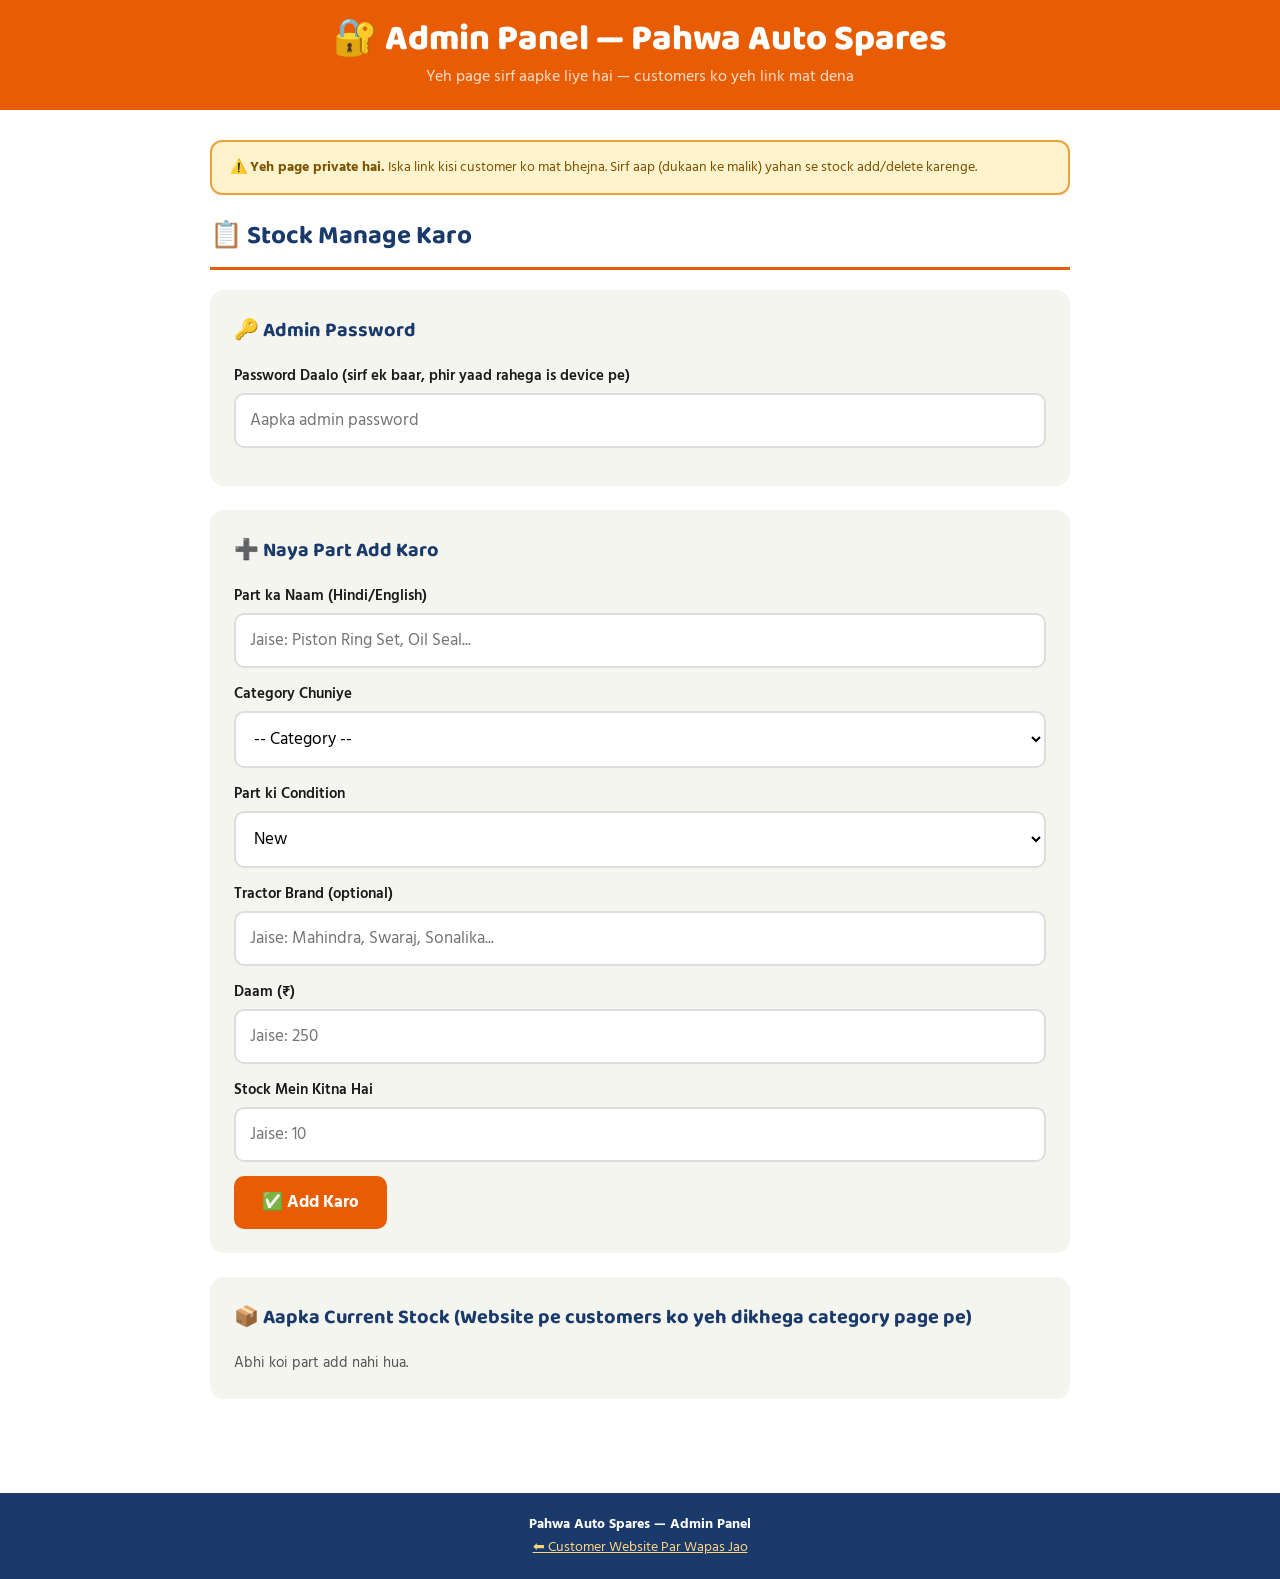
==== admin.html @ e1d3369c "Add files via upload" ====
<!DOCTYPE html>
<html lang="en">
<head>
<meta charset="UTF-8">
<meta name="viewport" content="width=device-width, initial-scale=1.0">
<title>Admin - Stock Manage Karo (Pahwa Auto Spares)</title>
<link href="https://fonts.googleapis.com/css2?family=Baloo+2:wght@400;600;800&family=Hind:wght@400;500;600&display=swap" rel="stylesheet">
<link rel="stylesheet" href="style.css">
<style>
  .form-card { background: var(--gray); border-radius: 14px; padding: 24px; margin-bottom: 24px; }
  .form-card h3 { color: var(--blue); font-size: 20px; margin-bottom: 18px; }
  .btn-add { background: var(--orange); color: white; border: none; border-radius: 10px; padding: 13px 28px; font-size: 17px; font-family: 'Hind', sans-serif; font-weight: 700; cursor: pointer; transition: background 0.2s; }
  .btn-add:hover { background: var(--orange-dark); }
  .btn-del { background: #E53E3E; color: white; border: none; border-radius: 6px; padding: 5px 12px; font-size: 13px; cursor: pointer; font-family: 'Hind', sans-serif; font-weight: 600; }
  .manage-list { margin-top: 14px; }
  .manage-item { background: white; border-radius: 10px; padding: 12px 16px; margin-bottom: 8px; display: flex; justify-content: space-between; align-items: center; border: 1px solid var(--border); flex-wrap: wrap; gap: 8px; font-size: 15px; }
  .manage-item .mname { font-weight: 600; color: var(--text); }
  .manage-item .mprice { color: var(--orange-dark); font-weight: 700; }
  .success-msg { background: var(--green-light); color: var(--green); border-radius: 8px; padding: 10px 16px; font-weight: 600; font-size: 15px; display: none; margin-top: 10px; }
  .admin-warning { background: #FFF3CD; border: 2px solid #E8A33D; border-radius: 12px; padding: 14px 18px; margin-bottom: 20px; font-size: 14px; color: #7a5200; }
</style>
</head>
<body>

<header>
  <span class="logo-text">🔐 Admin Panel — Pahwa Auto Spares</span>
  <div class="logo-sub">Yeh page sirf aapke liye hai — customers ko yeh link mat dena</div>
</header>

<main>
  <div class="admin-warning">
    ⚠️ <strong>Yeh page private hai.</strong> Iska link kisi customer ko mat bhejna. Sirf aap (dukaan ke malik) yahan se stock add/delete karenge.
  </div>

  <h2 class="sec-title">📋 Stock Manage Karo</h2>

  <div class="form-card">
    <h3>🔑 Admin Password</h3>
    <div class="form-row">
      <label>Password Daalo (sirf ek baar, phir yaad rahega is device pe)</label>
      <input type="password" id="pAdminPass" placeholder="Aapka admin password" />
    </div>
    <div id="passStatus" style="font-size:14px;color:var(--text-muted);"></div>
  </div>

  <div class="form-card">
    <h3>➕ Naya Part Add Karo</h3>
    <div class="form-row">
      <label>Part ka Naam (Hindi/English)</label>
      <input type="text" id="pName" placeholder="Jaise: Piston Ring Set, Oil Seal..." />
    </div>
    <div class="form-row">
      <label>Category Chuniye</label>
      <select id="pCat" onchange="toggleImageField()">
        <option value="">-- Category --</option>
        <option>Engine Parts</option>
        <option>Seals & Gaskets</option>
        <option>Tractor Accessories</option>
        <option>Engine Oils</option>
      </select>
    </div>
    <div class="form-row" id="imageFieldRow" style="display:none;">
      <label>Oil Ki Photo (optional, par customer ko achha lagega)</label>
      <input type="file" id="pImage" accept="image/*" onchange="previewImage(event)" />
      <div id="imagePreviewBox" style="margin-top:10px;"></div>
    </div>
    <div class="form-row">
      <label>Part ki Condition</label>
      <select id="pCond">
        <option value="new">New</option>
        <option value="old">Old / Used</option>
      </select>
    </div>
    <div class="form-row">
      <label>Tractor Brand (optional)</label>
      <input type="text" id="pBrand" placeholder="Jaise: Mahindra, Swaraj, Sonalika..." />
    </div>
    <div class="form-row">
      <label>Daam (₹)</label>
      <input type="number" id="pPrice" placeholder="Jaise: 250" />
    </div>
    <div class="form-row">
      <label>Stock Mein Kitna Hai</label>
      <input type="number" id="pStock" placeholder="Jaise: 10" />
    </div>
    <button class="btn-add" onclick="addProduct()">✅ Add Karo</button>
    <div class="success-msg" id="addMsg">✅ Part successfully add ho gaya!</div>
  </div>

  <div class="form-card">
    <h3>📦 Aapka Current Stock (Website pe customers ko yeh dikhega category page pe)</h3>
    <div class="manage-list" id="manageList">
      <p style="color:var(--text-muted); font-size:15px;">Abhi koi part add nahi hua. Upar se add karo.</p>
    </div>
  </div>
</main>

<footer>
  <strong>Pahwa Auto Spares — Admin Panel</strong><br>
  <a href="index.html" style="color:#FFD580;">⬅ Customer Website Par Wapas Jao</a>
</footer>

<script>
const PASS_KEY = 'pahwa_admin_pass';

function getPassword() {
  return sessionStorage.getItem(PASS_KEY) || '';
}

document.getElementById('pAdminPass').value = getPassword();
document.getElementById('pAdminPass').addEventListener('input', (e) => {
  sessionStorage.setItem(PASS_KEY, e.target.value);
});

async function getProducts() {
  try {
    const res = await fetch('products.json?_=' + Date.now());
    if (!res.ok) return [];
    const data = await res.json();
    return data.products || [];
  } catch (e) {
    return [];
  }
}

async function callApi(action, payload) {
  const password = getPassword();
  if (!password) {
    alert('Pehle upar password daalo.');
    throw new Error('no password');
  }
  const res = await fetch('/api/products', {
    method: 'POST',
    headers: { 'Content-Type': 'application/json' },
    body: JSON.stringify({ password, action, ...payload }),
  });
  const data = await res.json();
  if (!res.ok) {
    throw new Error(data.error || 'Kuch galat ho gaya');
  }
  return data;
}

let currentImageData = null;

function toggleImageField() {
  const cat = document.getElementById('pCat').value;
  const row = document.getElementById('imageFieldRow');
  row.style.display = (cat === 'Engine Oils') ? 'block' : 'none';
}

function previewImage(event) {
  const file = event.target.files[0];
  if (!file) { currentImageData = null; return; }
  const reader = new FileReader();
  reader.onload = function(e) {
    currentImageData = e.target.result;
    document.getElementById('imagePreviewBox').innerHTML =
      `<img src="${currentImageData}" style="max-width:140px; max-height:140px; border-radius:8px; border:2px solid var(--border);">`;
  };
  reader.readAsDataURL(file);
}

async function addProduct() {
  const name = document.getElementById('pName').value.trim();
  const cat = document.getElementById('pCat').value;
  const cond = document.getElementById('pCond').value;
  const brand = document.getElementById('pBrand').value.trim();
  const price = document.getElementById('pPrice').value;
  const stock = document.getElementById('pStock').value;
  if (!name || !cat) { alert('Naam aur category zaroori hai!'); return; }

  const newProduct = { name, cat, cond, brand, price, stock };
  if (cat === 'Engine Oils' && currentImageData) {
    newProduct.image = currentImageData;
  }

  const btn = document.querySelector('.btn-add');
  btn.disabled = true;
  btn.textContent = '⏳ Save ho raha hai...';
  try {
    await callApi('add', { product: newProduct });
    document.getElementById('pName').value = '';
    document.getElementById('pBrand').value = '';
    document.getElementById('pPrice').value = '';
    document.getElementById('pStock').value = '';
    document.getElementById('pCat').value = '';
    document.getElementById('imageFieldRow').style.display = 'none';
    document.getElementById('imagePreviewBox').innerHTML = '';
    currentImageData = null;
    const msg = document.getElementById('addMsg');
    msg.textContent = '✅ Part successfully add ho gaya! (Website par ~30-60 second me dikhega)';
    msg.style.display = 'block';
    setTimeout(() => msg.style.display = 'none', 4000);
    renderManageList();
  } catch (err) {
    alert('❌ ' + err.message);
  } finally {
    btn.disabled = false;
    btn.textContent = '✅ Add Karo';
  }
}

async function renderManageList() {
  const el = document.getElementById('manageList');
  el.innerHTML = '<p style="color:var(--text-muted);font-size:15px;">⏳ Loading...</p>';
  const products = await getProducts();
  if (products.length === 0) {
    el.innerHTML = '<p style="color:var(--text-muted);font-size:15px;">Abhi koi part add nahi hua.</p>';
    return;
  }
  el.innerHTML = [...products].reverse().map(p => `
    <div class="manage-item">
      <div style="display:flex; align-items:center; gap:10px;">
        ${p.image ? `<img src="${p.image}" style="width:44px;height:44px;object-fit:contain;border-radius:6px;border:1px solid var(--border);background:white;">` : ''}
        <div>
          <div class="mname">${p.name} <span style="font-size:12px;background:${p.cond==='new'?'var(--green-light)':'#FFF8E1'};color:${p.cond==='new'?'var(--green)':'#B8860B'};padding:2px 8px;border-radius:10px;font-weight:600;">${p.cond==='new'?'New':'Old'}</span></div>
          <div style="font-size:13px;color:var(--text-muted);">${p.cat}${p.brand?' • '+p.brand:''} • Stock: ${p.stock||'?'}</div>
        </div>
      </div>
      <div style="display:flex;align-items:center;gap:10px;">
        <span class="mprice">${p.price?'₹'+Number(p.price).toLocaleString('en-IN'):'—'}</span>
        <button class="btn-del" onclick="deleteProduct(${p.id})">🗑 Delete</button>
      </div>
    </div>
  `).join('');
}

async function deleteProduct(id) {
  if (!confirm('Kya aap is part ko delete karna chahte hain?')) return;
  try {
    await callApi('delete', { id });
    renderManageList();
  } catch (err) {
    alert('❌ ' + err.message);
  }
}

renderManageList();
</script>
</body>
</html>
---- style.css ----
* { margin: 0; padding: 0; box-sizing: border-box; }
:root {
  --orange: #E85D04;
  --orange-dark: #C84B02;
  --orange-light: #FFF3EC;
  --blue: #1A3A6B;
  --blue-light: #EEF3FB;
  --green: #1B7A3A;
  --green-light: #E8F7EE;
  --gray: #F5F5F0;
  --text: #1a1a1a;
  --text-muted: #555;
  --border: #ddd;
  --white: #ffffff;
}
body { font-family: 'Hind', sans-serif; font-size: 18px; color: var(--text); background: #fff; }
h1, h2, h3, .logo-text { font-family: 'Baloo 2', cursive; }

/* TOP BAR */
.top-bar { background: var(--blue); color: white; padding: 8px 20px; display: flex; justify-content: space-between; align-items: center; flex-wrap: wrap; gap: 8px; font-size: 15px; }
.top-bar a { color: #FFD580; text-decoration: none; font-weight: 600; }

/* HEADER */
header { background: var(--orange); padding: 20px; text-align: center; }
.logo-text { font-size: 36px; color: white; font-weight: 800; line-height: 1.1; text-decoration:none; display:block; }
.logo-sub { color: #FFE0CC; font-size: 16px; margin-top: 4px; }
.header-badge { display: inline-block; background: var(--blue); color: white; padding: 5px 18px; border-radius: 30px; font-size: 14px; margin-top: 10px; font-weight: 600; }

/* NAV */
nav { background: var(--blue); display: flex; flex-wrap: wrap; justify-content: center; gap: 4px; padding: 10px 20px; }
nav a { color: white; text-decoration: none; padding: 10px 18px; border-radius: 8px; font-size: 16px; font-weight: 500; transition: background 0.2s; }
nav a:hover, nav a.active { background: var(--orange); }

main { padding: 30px 20px; max-width: 900px; margin: 0 auto; min-height: 50vh; }

/* HERO (home) */
.hero { background: var(--orange-light); border: 2px solid var(--orange); border-radius: 16px; padding: 30px; text-align: center; margin-bottom: 30px; }
.hero h2 { font-size: 28px; color: var(--orange-dark); margin-bottom: 10px; }
.hero p { font-size: 18px; color: var(--text-muted); line-height: 1.6; }

/* QUICK BUTTONS */
.quick-grid { display: grid; grid-template-columns: repeat(auto-fit, minmax(180px, 1fr)); gap: 16px; margin-bottom: 30px; }
.quick-btn { background: var(--blue); color: white; border: none; border-radius: 14px; padding: 22px 14px; font-size: 17px; font-family: 'Hind', sans-serif; font-weight: 600; cursor: pointer; text-align: center; line-height: 1.4; transition: transform 0.15s, background 0.15s; text-decoration:none; display:block; }
.quick-btn:hover { background: var(--orange); transform: scale(1.03); }
.quick-btn .icon { font-size: 30px; display: block; margin-bottom: 8px; }

/* INFO BOXES */
.info-grid { display: grid; grid-template-columns: repeat(auto-fit, minmax(200px, 1fr)); gap: 16px; }
.info-box { background: var(--gray); border-radius: 14px; padding: 20px; border-left: 5px solid var(--orange); }
.info-box h3 { font-size: 17px; margin-bottom: 6px; color: var(--blue); }
.info-box p { font-size: 15px; color: var(--text-muted); line-height: 1.5; }

/* SECTION TITLE */
.sec-title { font-size: 26px; color: var(--blue); margin-bottom: 20px; padding-bottom: 10px; border-bottom: 3px solid var(--orange); }
.back-link { display:inline-block; margin-bottom:20px; color: var(--blue); font-weight:600; text-decoration:none; font-size:15px; }
.back-link:hover { text-decoration:underline; }

/* PRODUCT GRID (category list page) */
.cat-grid { display: grid; grid-template-columns: repeat(auto-fit, minmax(200px, 1fr)); gap: 16px; margin-bottom: 30px; }
.cat-card { background: white; border: 2px solid var(--border); border-radius: 14px; padding: 20px; transition: border-color 0.2s, transform 0.15s; text-align: center; text-decoration:none; display:block; }
.cat-card:hover { border-color: var(--orange); transform: translateY(-2px); }
.cat-card .icon { font-size: 36px; margin-bottom: 10px; display: block; }
.cat-card h3 { font-size: 16px; color: var(--blue); font-weight: 600; }

/* PRODUCT LIST (category page) */
.product-list { background: var(--gray); border-radius: 14px; padding: 20px; min-height: 80px; }
.product-item { background: white; border-radius: 10px; padding: 14px 16px; margin-bottom: 10px; display: flex; justify-content: space-between; align-items: center; border: 1px solid var(--border); flex-wrap: wrap; gap: 8px; }
.product-item .pname { font-weight: 600; font-size: 16px; }
.product-item .pprice { color: var(--orange-dark); font-weight: 700; font-size: 17px; }
.product-item .pbadge { font-size: 12px; padding: 3px 10px; border-radius: 20px; font-weight: 600; }
.pbadge.new { background: var(--green-light); color: var(--green); }
.pbadge.old { background: #FFF8E1; color: #B8860B; }
.product-item .btn-enquire { background: var(--orange); color: white; border: none; border-radius: 8px; padding: 7px 14px; font-size: 14px; cursor: pointer; font-family: 'Hind', sans-serif; font-weight: 600; }
.product-item .btn-enquire:hover { background: var(--orange-dark); }
.hint-msg { color: var(--text-muted); font-size: 15px; text-align: center; padding: 20px; }

/* OIL/PRODUCT CARD GRID (with images) */
.oil-grid { display: grid; grid-template-columns: repeat(auto-fit, minmax(220px, 1fr)); gap: 18px; }
.oil-card { background: white; border: 2px solid var(--border); border-radius: 14px; overflow: hidden; transition: transform 0.15s, box-shadow 0.15s; }
.oil-card:hover { transform: translateY(-3px); box-shadow: 0 8px 20px rgba(0,0,0,0.1); }
.oil-card-img { width: 100%; height: 160px; background: var(--gray); display: flex; align-items: center; justify-content: center; overflow: hidden; }
.oil-card-img img { width: 100%; height: 100%; object-fit: contain; }
.oil-card-img .img-placeholder { font-size: 48px; color: #ccc; }
.oil-card-body { padding: 14px 16px; }
.oil-card-body .pname { font-weight: 700; font-size: 16px; color: var(--blue); margin-bottom: 4px; display:block; }
.oil-card-body .pbrand { font-size: 13px; color: var(--text-muted); margin-bottom: 8px; display:block; }
.oil-card-footer { display: flex; justify-content: space-between; align-items: center; padding: 0 16px 16px; }

.contact-card { background: var(--blue); color: white; border-radius: 16px; padding: 28px; margin-bottom: 20px; }
.contact-card h3 { font-size: 22px; margin-bottom: 16px; color: #FFD580; }
.contact-row { display: flex; align-items: flex-start; gap: 14px; margin-bottom: 16px; font-size: 17px; }
.contact-row span:first-child { font-size: 24px; min-width: 32px; }
.contact-row a { color: #FFD580; text-decoration: none; }
.contact-row a:hover { text-decoration: underline; }
.map-placeholder { background: var(--blue-light); border: 2px solid var(--blue); border-radius: 14px; padding: 30px; text-align: center; color: var(--blue); font-size: 16px; }
.timing-card { background: var(--green-light); border: 2px solid var(--green); border-radius: 14px; padding: 20px; }
.timing-card h3 { color: var(--green); margin-bottom: 12px; font-size: 19px; }
.timing-row { display: flex; justify-content: space-between; padding: 7px 0; border-bottom: 1px solid #cde8d8; font-size: 16px; }
.timing-row:last-child { border-bottom: none; }
.closed { color: #E53E3E; font-weight: 700; }

/* WHATSAPP FLOAT */
.wa-float { position: fixed; bottom: 24px; right: 24px; background: #25D366; color: white; border: none; border-radius: 50%; width: 60px; height: 60px; font-size: 30px; cursor: pointer; display: flex; align-items: center; justify-content: center; text-decoration: none; box-shadow: 0 4px 14px rgba(0,0,0,0.2); z-index: 999; }
.wa-float:hover { background: #1dbd5a; }

/* FOOTER */
footer { background: var(--blue); color: #ccc; text-align: center; padding: 20px; font-size: 14px; margin-top: 40px; }
footer strong { color: white; }

/* ENQUIRY MODAL */
.modal-overlay { display: none; position: fixed; inset: 0; background: rgba(0,0,0,0.5); z-index: 998; align-items: center; justify-content: center; }
.modal-overlay.show { display: flex; }
.modal-box { background: white; border-radius: 16px; padding: 28px; max-width: 480px; width: 90%; position: relative; }
.modal-box h3 { color: var(--blue); font-size: 22px; margin-bottom: 16px; }
.modal-close { position: absolute; top: 14px; right: 16px; font-size: 24px; background: none; border: none; cursor: pointer; color: var(--text-muted); }
.form-row { margin-bottom: 14px; }
.form-row label { display: block; font-weight: 600; font-size: 15px; color: var(--text); margin-bottom: 5px; }
.form-row input, .form-row select, .form-row textarea {
  width: 100%; padding: 12px 14px; font-size: 17px; font-family: 'Hind', sans-serif;
  border: 2px solid var(--border); border-radius: 10px; background: white;
  outline: none; transition: border-color 0.2s;
}
.form-row input:focus, .form-row select:focus, .form-row textarea:focus { border-color: var(--orange); }
.btn-wa-send { background: #25D366; color: white; border: none; border-radius: 10px; padding: 13px 24px; font-size: 16px; font-family: 'Hind', sans-serif; font-weight: 700; cursor: pointer; width: 100%; margin-top: 10px; }
.btn-wa-send:hover { background: #1dbd5a; }

@media (max-width: 500px) {
  .logo-text { font-size: 26px; }
  nav a { font-size: 14px; padding: 8px 12px; }
  .sec-title { font-size: 21px; }
}

/* DAAM JAANE BUTTON */
.btn-daam {
  background: linear-gradient(135deg, #25D366, #1dbd5a);
  color: white; border: none; border-radius: 10px;
  padding: 9px 16px; font-size: 14px; font-family: 'Hind', sans-serif; font-weight: 700;
  cursor: pointer; display: inline-flex; align-items: center; gap: 6px;
  box-shadow: 0 3px 8px rgba(37,211,102,0.35);
  transition: transform 0.15s, box-shadow 0.15s;
  animation: pulseGlow 2.2s infinite;
}
.btn-daam:hover { transform: scale(1.05); box-shadow: 0 5px 14px rgba(37,211,102,0.5); }
@keyframes pulseGlow {
  0%, 100% { box-shadow: 0 3px 8px rgba(37,211,102,0.35); }
  50% { box-shadow: 0 3px 16px rgba(37,211,102,0.65); }
}
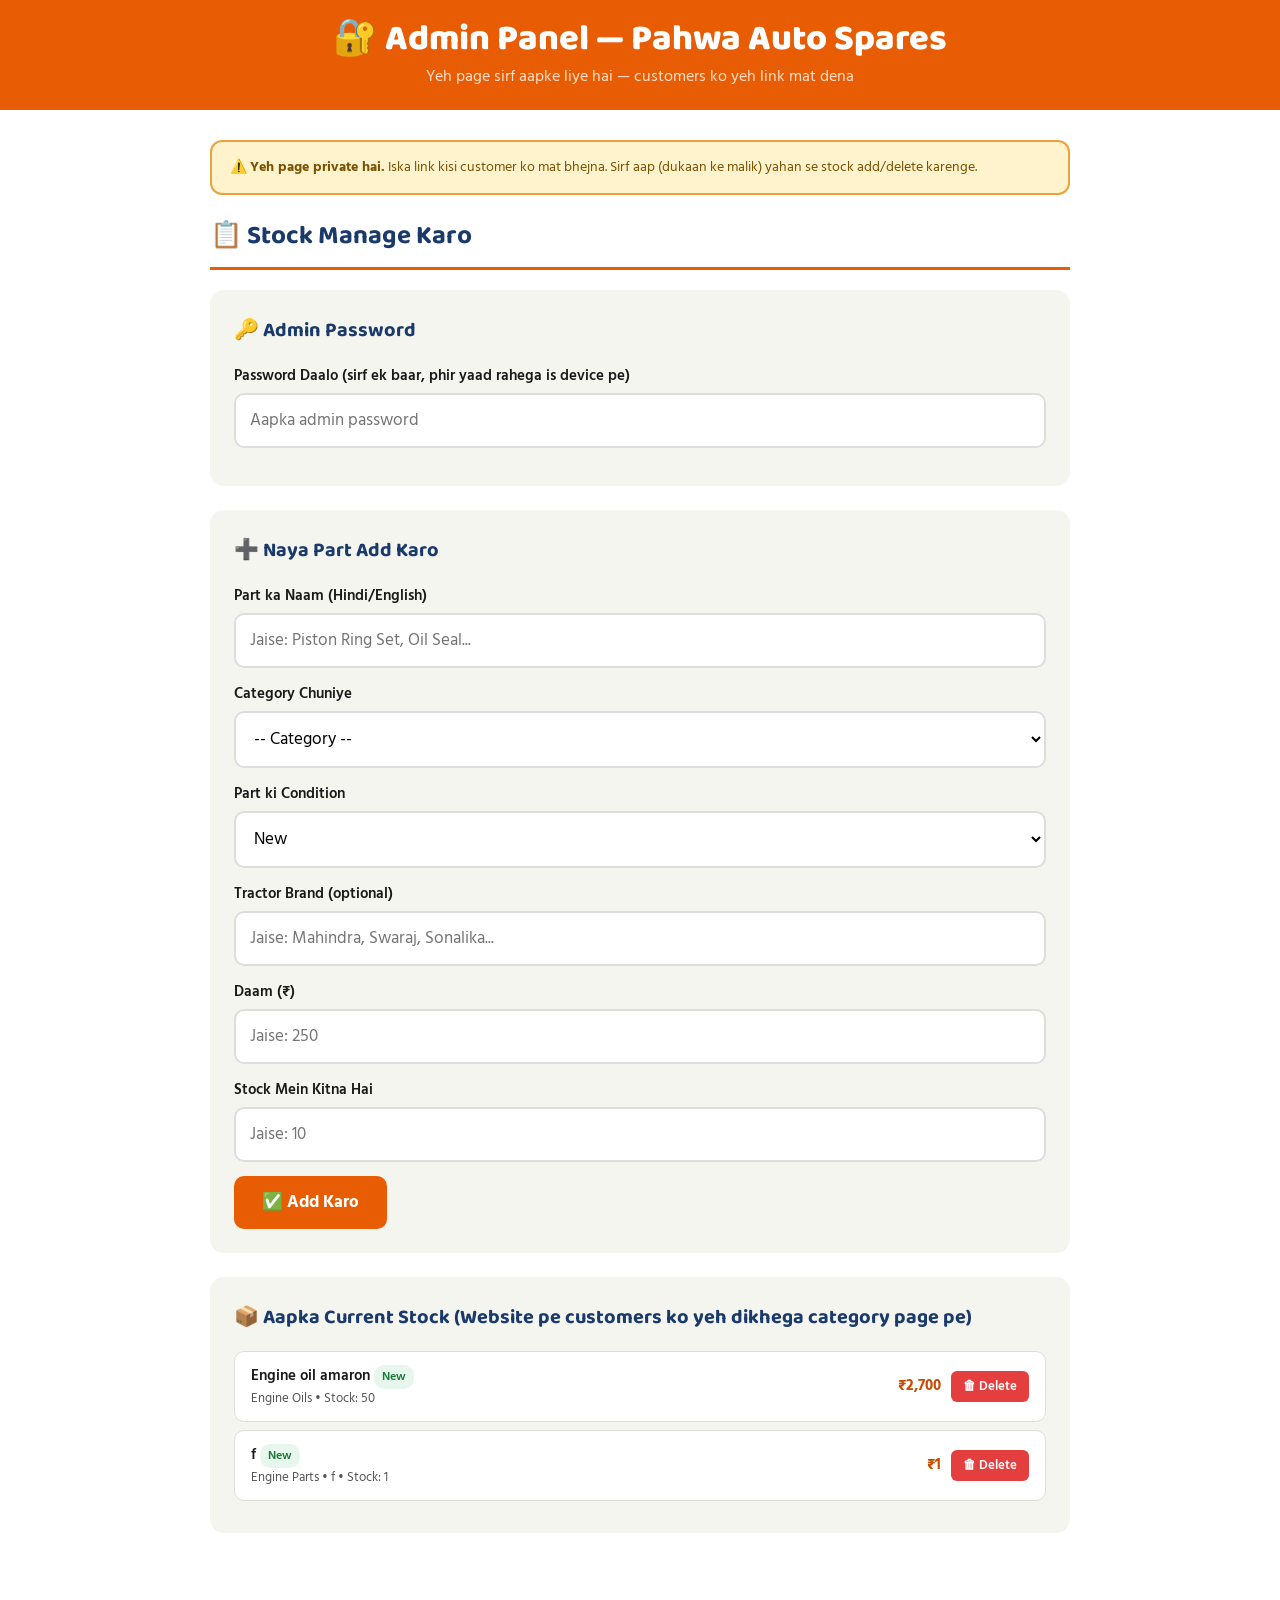
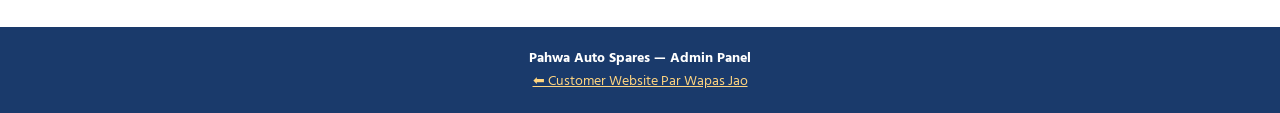
==== commit 5d8c9136: "Update admin.html" ====
--- a/admin.html
+++ b/admin.html
@@ -60,8 +60,8 @@
       </select>
     </div>
     <div class="form-row" id="imageFieldRow" style="display:none;">
-      <label>Oil Ki Photo (optional, par customer ko achha lagega)</label>
-      <input type="file" id="pImage" accept="image/*" onchange="previewImage(event)" />
+      <label>Oil ki Photo ka Link (optional) — Google Images ya kahin se photo ka URL copy karke yahan paste karo</label>
+      <input type="url" id="pImageUrl" placeholder="https://... (photo ka link)" oninput="previewImageUrl()" />
       <div id="imagePreviewBox" style="margin-top:10px;"></div>
     </div>
     <div class="form-row">
@@ -134,14 +134,19 @@
     headers: { 'Content-Type': 'application/json' },
     body: JSON.stringify({ password, action, ...payload }),
   });
-  const data = await res.json();
+  const rawText = await res.text();
+  let data;
+  try {
+    data = JSON.parse(rawText);
+  } catch (parseErr) {
+    // Server didn't return JSON at all (Vercel error page, timeout, etc.)
+    throw new Error('Server se JSON nahi mila (status ' + res.status + '). Raw response: ' + rawText.slice(0, 300));
+  }
   if (!res.ok) {
     throw new Error(data.error || 'Kuch galat ho gaya');
   }
   return data;
 }
-
-let currentImageData = null;
 
 function toggleImageField() {
   const cat = document.getElementById('pCat').value;
@@ -149,16 +154,11 @@
   row.style.display = (cat === 'Engine Oils') ? 'block' : 'none';
 }
 
-function previewImage(event) {
-  const file = event.target.files[0];
-  if (!file) { currentImageData = null; return; }
-  const reader = new FileReader();
-  reader.onload = function(e) {
-    currentImageData = e.target.result;
-    document.getElementById('imagePreviewBox').innerHTML =
-      `<img src="${currentImageData}" style="max-width:140px; max-height:140px; border-radius:8px; border:2px solid var(--border);">`;
-  };
-  reader.readAsDataURL(file);
+function previewImageUrl() {
+  const url = document.getElementById('pImageUrl').value.trim();
+  const box = document.getElementById('imagePreviewBox');
+  if (!url) { box.innerHTML = ''; return; }
+  box.innerHTML = `<img src="${url}" style="max-width:140px; max-height:140px; border-radius:8px; border:2px solid var(--border);" onerror="this.style.display='none'">`;
 }
 
 async function addProduct() {
@@ -171,8 +171,9 @@
   if (!name || !cat) { alert('Naam aur category zaroori hai!'); return; }
 
   const newProduct = { name, cat, cond, brand, price, stock };
-  if (cat === 'Engine Oils' && currentImageData) {
-    newProduct.image = currentImageData;
+  const imageUrl = document.getElementById('pImageUrl').value.trim();
+  if (cat === 'Engine Oils' && imageUrl) {
+    newProduct.image = imageUrl;
   }
 
   const btn = document.querySelector('.btn-add');
@@ -185,9 +186,9 @@
     document.getElementById('pPrice').value = '';
     document.getElementById('pStock').value = '';
     document.getElementById('pCat').value = '';
+    document.getElementById('pImageUrl').value = '';
     document.getElementById('imageFieldRow').style.display = 'none';
     document.getElementById('imagePreviewBox').innerHTML = '';
-    currentImageData = null;
     const msg = document.getElementById('addMsg');
     msg.textContent = '✅ Part successfully add ho gaya! (Website par ~30-60 second me dikhega)';
     msg.style.display = 'block';
@@ -240,4 +241,3 @@
 </script>
 </body>
 </html>
-
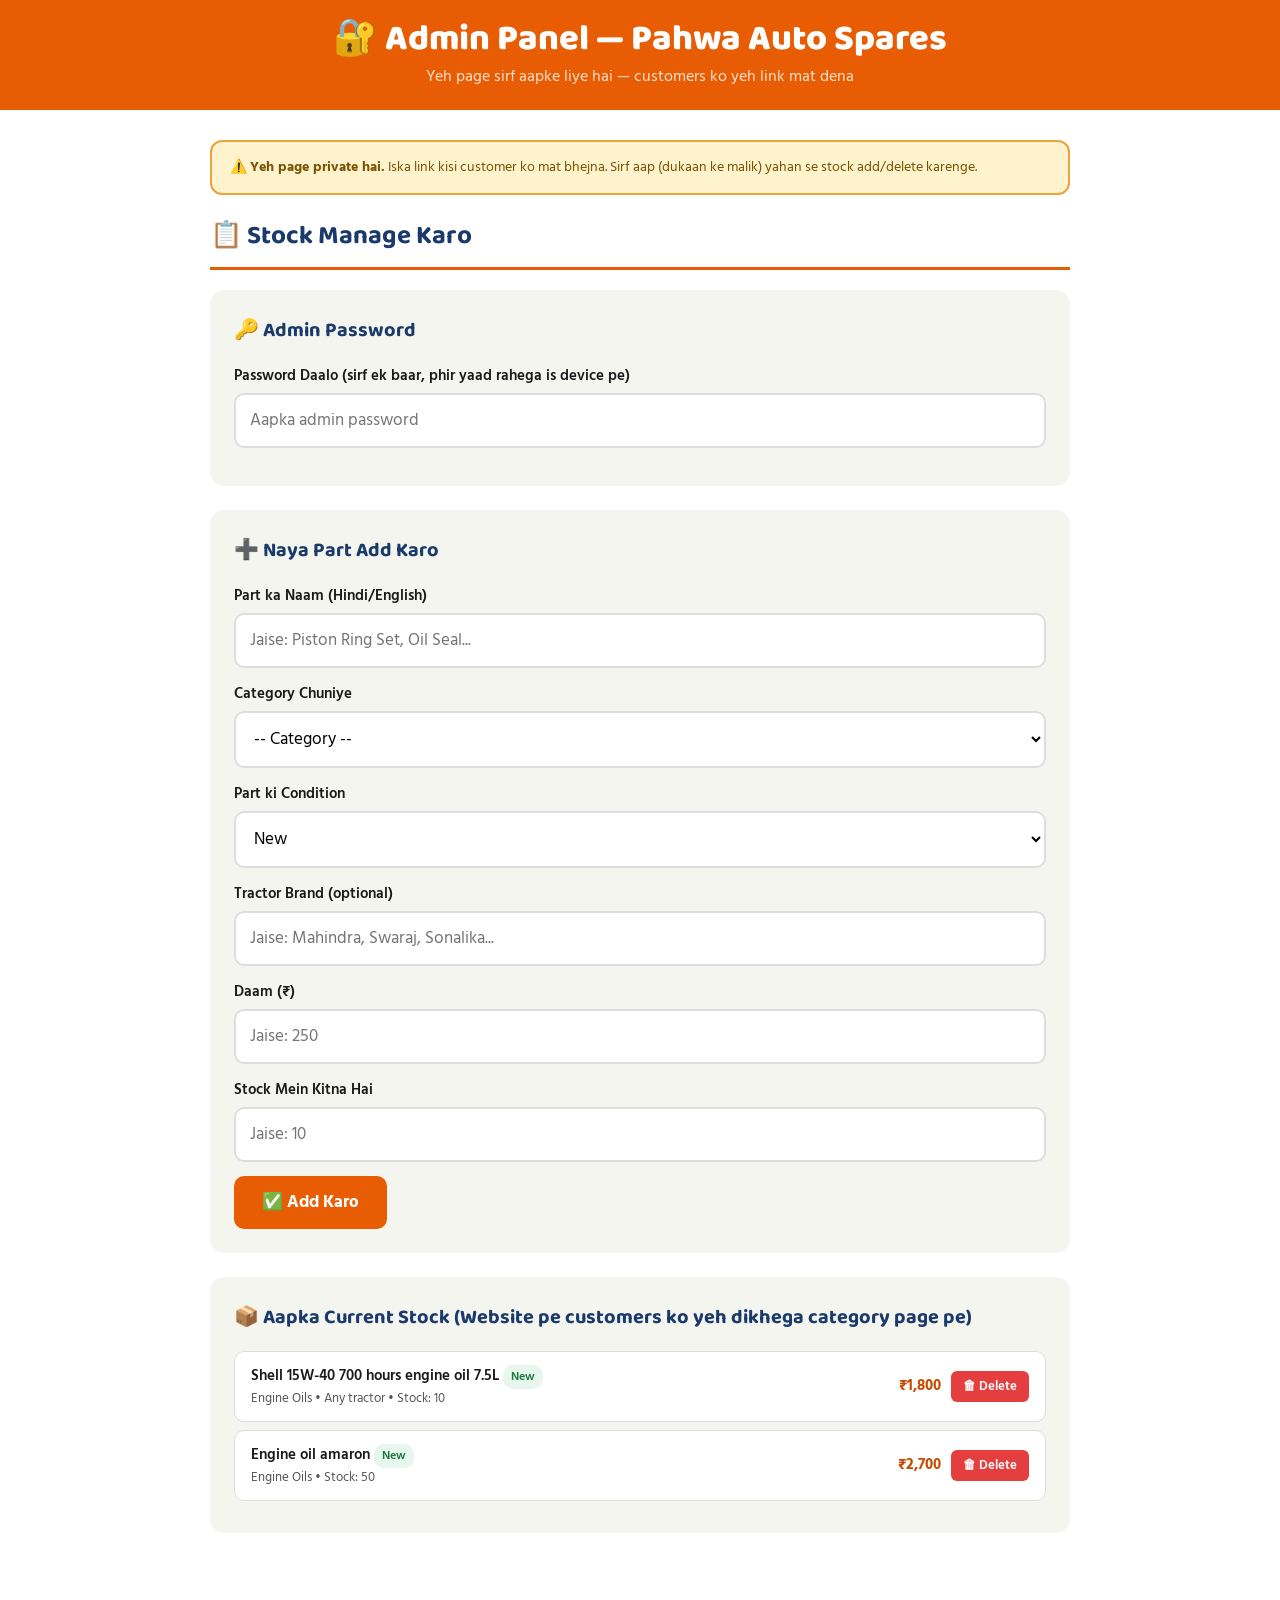
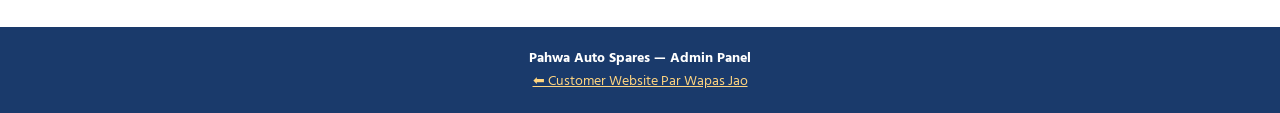
==== commit 1ab69c00: "Update admin.html with new options and labels" ====
--- a/admin.html
+++ b/admin.html
@@ -57,10 +57,11 @@
         <option>Seals & Gaskets</option>
         <option>Tractor Accessories</option>
         <option>Engine Oils</option>
+        <option>Hydraulic / Lift Pumps</option>
       </select>
     </div>
     <div class="form-row" id="imageFieldRow" style="display:none;">
-      <label>Oil ki Photo ka Link (optional) — Google Images ya kahin se photo ka URL copy karke yahan paste karo</label>
+      <label>Photo ka Link (optional) — Google Images ya kahin se photo ka URL copy karke yahan paste karo</label>
       <input type="url" id="pImageUrl" placeholder="https://... (photo ka link)" oninput="previewImageUrl()" />
       <div id="imagePreviewBox" style="margin-top:10px;"></div>
     </div>
@@ -72,8 +73,18 @@
       </select>
     </div>
     <div class="form-row">
-      <label>Tractor Brand (optional)</label>
-      <input type="text" id="pBrand" placeholder="Jaise: Mahindra, Swaraj, Sonalika..." />
+      <label id="brandLabel">Tractor Brand (optional)</label>
+      <input type="text" id="pBrand" list="brandList" placeholder="Jaise: Mahindra, Swaraj, Sonalika..." />
+      <datalist id="brandList">
+        <option>John Deere</option>
+        <option>Mahindra</option>
+        <option>Swaraj</option>
+        <option>Sonalika</option>
+        <option>Eicher</option>
+        <option>Massey Ferguson</option>
+        <option>New Holland</option>
+        <option>Farmtrac</option>
+      </datalist>
     </div>
     <div class="form-row">
       <label>Daam (₹)</label>
@@ -151,7 +162,14 @@
 function toggleImageField() {
   const cat = document.getElementById('pCat').value;
   const row = document.getElementById('imageFieldRow');
-  row.style.display = (cat === 'Engine Oils') ? 'block' : 'none';
+  const showImage = (cat === 'Engine Oils' || cat === 'Hydraulic / Lift Pumps');
+  row.style.display = showImage ? 'block' : 'none';
+  const brandLabel = document.getElementById('brandLabel');
+  if (cat === 'Hydraulic / Lift Pumps') {
+    brandLabel.textContent = 'Tractor Company (Zaroori hai — isi se subsection banta hai)';
+  } else {
+    brandLabel.textContent = 'Tractor Brand (optional)';
+  }
 }
 
 function previewImageUrl() {
@@ -169,10 +187,11 @@
   const price = document.getElementById('pPrice').value;
   const stock = document.getElementById('pStock').value;
   if (!name || !cat) { alert('Naam aur category zaroori hai!'); return; }
+  if (cat === 'Hydraulic / Lift Pumps' && !brand) { alert('Hydraulic / Lift Pumps ke liye Tractor Company likhna zaroori hai (jaise Mahindra, John Deere...)'); return; }
 
   const newProduct = { name, cat, cond, brand, price, stock };
   const imageUrl = document.getElementById('pImageUrl').value.trim();
-  if (cat === 'Engine Oils' && imageUrl) {
+  if ((cat === 'Engine Oils' || cat === 'Hydraulic / Lift Pumps') && imageUrl) {
     newProduct.image = imageUrl;
   }
 
--- a/style.css
+++ b/style.css
@@ -1,4 +1,5 @@
 * { margin: 0; padding: 0; box-sizing: border-box; }
+html { scroll-behavior: smooth; }
 :root {
   --orange: #E85D04;
   --orange-dark: #C84B02;
@@ -50,7 +51,38 @@
 .info-box h3 { font-size: 17px; margin-bottom: 6px; color: var(--blue); }
 .info-box p { font-size: 15px; color: var(--text-muted); line-height: 1.5; }
 
-/* SECTION TITLE */
+/* SCROLL REVEAL */
+.reveal { opacity: 0; transform: translateY(22px); transition: opacity 0.55s ease, transform 0.55s ease; }
+.reveal.visible { opacity: 1; transform: translateY(0); }
+@media (prefers-reduced-motion: reduce) {
+  .reveal { opacity: 1; transform: none; transition: none; }
+}
+
+/* CATEGORY QUICK-NAV (homepage, right under hero) */
+.cat-quicknav { display: grid; grid-template-columns: repeat(auto-fit, minmax(140px, 1fr)); gap: 12px; margin-bottom: 34px; }
+.cat-quicknav a { background: white; border: 2px solid var(--border); border-radius: 14px; padding: 16px 10px; text-align: center; text-decoration: none; transition: border-color 0.2s, transform 0.15s, background 0.2s; }
+.cat-quicknav a:hover { border-color: var(--orange); transform: translateY(-2px); background: var(--orange-light); }
+.cat-quicknav .icon { font-size: 30px; display: block; margin-bottom: 6px; }
+.cat-quicknav h3 { font-size: 14px; color: var(--blue); font-weight: 600; }
+
+/* HOMEPAGE PRODUCT SECTIONS */
+.home-section { margin-bottom: 44px; scroll-margin-top: 90px; }
+.home-section-head { display: flex; justify-content: space-between; align-items: baseline; flex-wrap: wrap; gap: 8px; margin-bottom: 16px; padding-bottom: 10px; border-bottom: 3px solid var(--orange); }
+.home-section-head h2 { font-size: 22px; color: var(--blue); }
+.home-section-head a { font-size: 14px; color: var(--orange-dark); font-weight: 600; text-decoration: none; white-space: nowrap; }
+.home-section-head a:hover { text-decoration: underline; }
+
+/* TRACTOR BRAND SUBSECTIONS (Hydraulic / Lift Pumps page) */
+.brand-block { margin-bottom: 38px; scroll-margin-top: 90px; }
+.brand-head { display: flex; align-items: center; gap: 12px; margin-bottom: 16px; padding: 10px 16px; border-radius: 12px; background: var(--gray); border-left: 6px solid var(--brand-color, var(--orange)); }
+.brand-badge { width: 42px; height: 42px; border-radius: 10px; background: var(--brand-color, var(--blue)); color: white; display: flex; align-items: center; justify-content: center; font-size: 20px; font-weight: 800; flex-shrink: 0; font-family: 'Baloo 2', cursive; }
+.brand-badge img { width: 100%; height: 100%; object-fit: contain; border-radius: 10px; background: white; padding: 4px; }
+.brand-head h3 { font-size: 18px; color: var(--blue); }
+.brand-jumpnav { display: flex; flex-wrap: wrap; gap: 8px; margin-bottom: 30px; }
+.brand-jumpnav a { display: inline-flex; align-items: center; gap: 6px; background: white; border: 2px solid var(--border); border-radius: 30px; padding: 6px 14px 6px 6px; text-decoration: none; font-size: 14px; font-weight: 600; color: var(--text); transition: border-color 0.2s; }
+.brand-jumpnav a:hover { border-color: var(--orange); }
+.brand-jumpnav .mini-badge { width: 26px; height: 26px; border-radius: 50%; background: var(--brand-color, var(--blue)); color: white; display: flex; align-items: center; justify-content: center; font-size: 12px; font-weight: 800; flex-shrink: 0; overflow: hidden; }
+.brand-jumpnav .mini-badge img { width: 100%; height: 100%; object-fit: contain; background: white; }
 .sec-title { font-size: 26px; color: var(--blue); margin-bottom: 20px; padding-bottom: 10px; border-bottom: 3px solid var(--orange); }
 .back-link { display:inline-block; margin-bottom:20px; color: var(--blue); font-weight:600; text-decoration:none; font-size:15px; }
 .back-link:hover { text-decoration:underline; }
